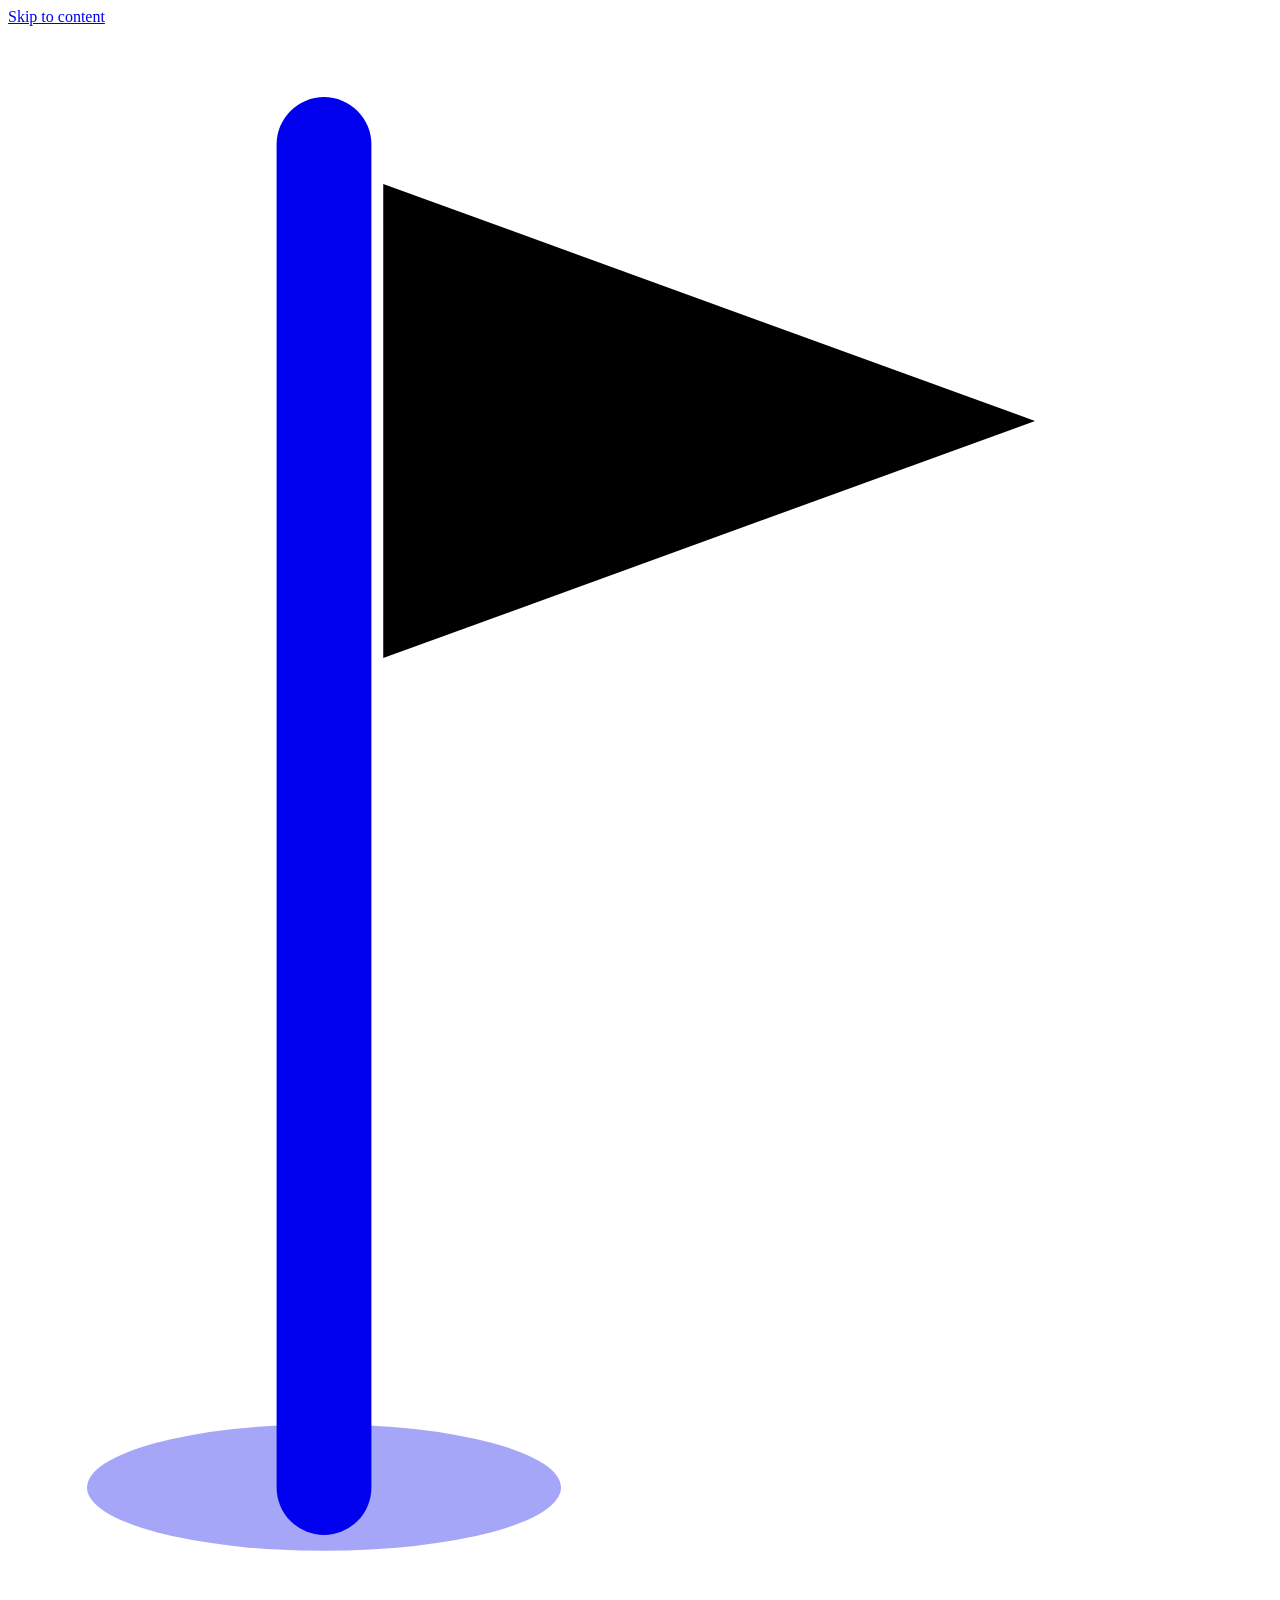
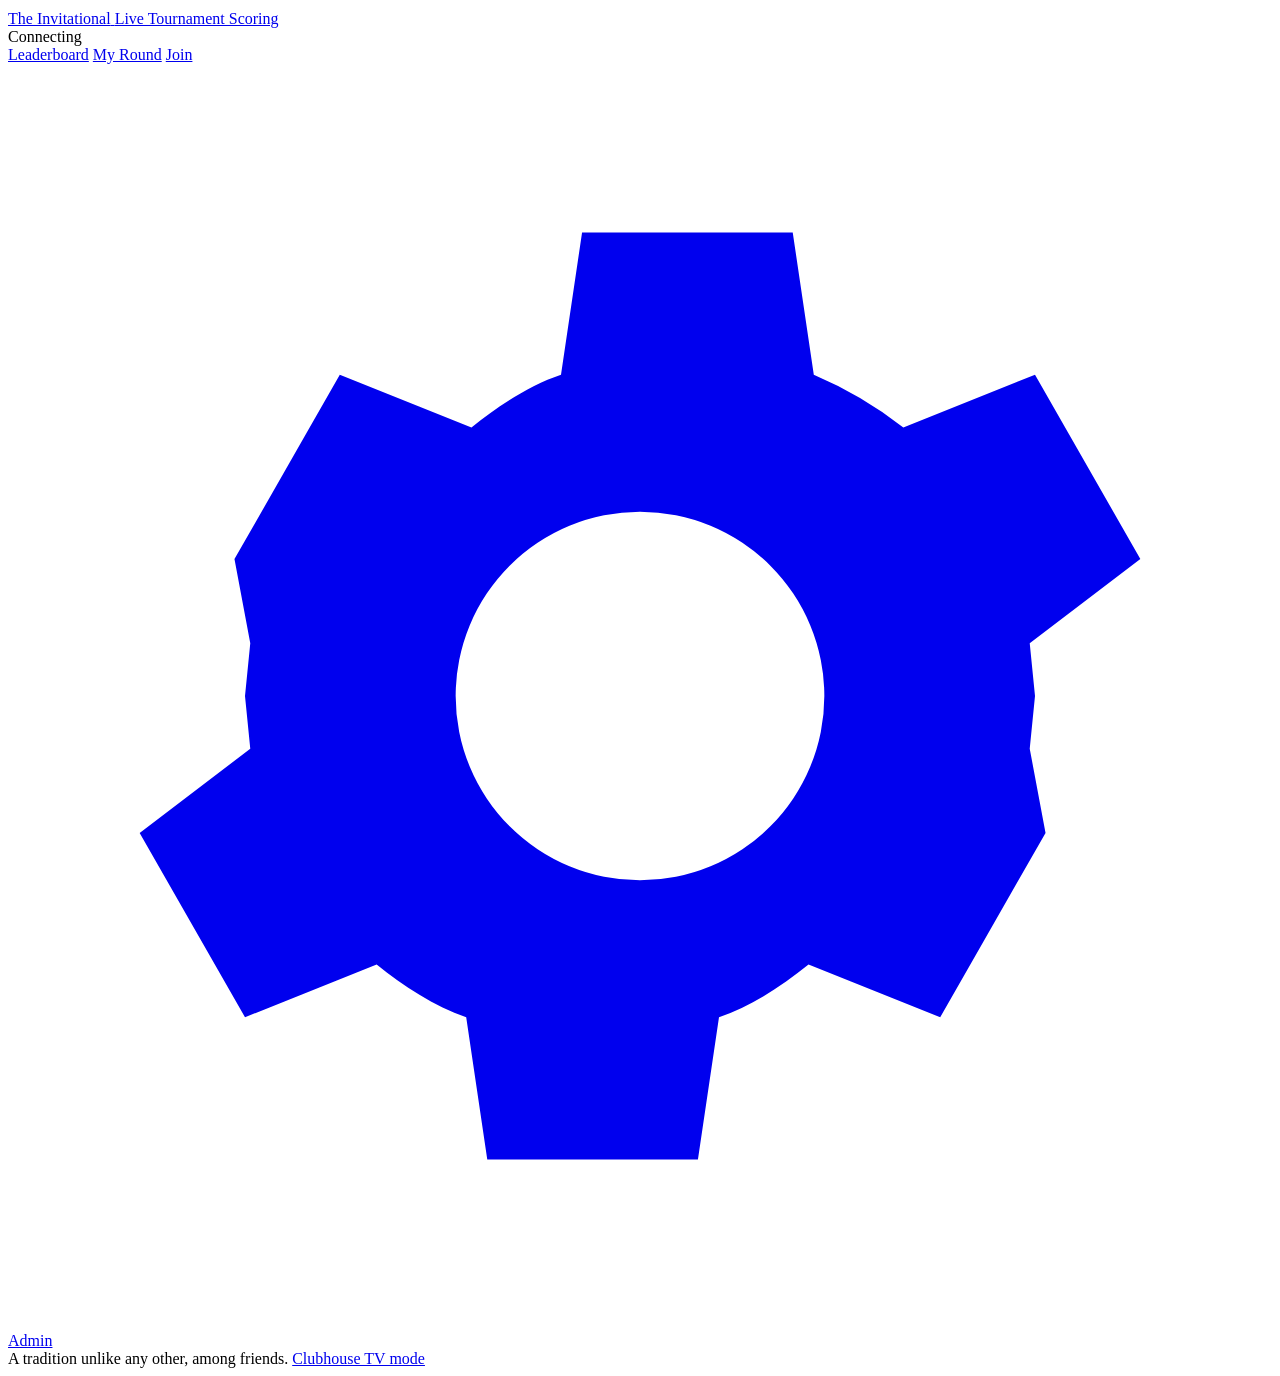
==== golf-leaderboard/static/index.html @ 92e0abac "Add live golf tournament leaderboard web app Masters-inspired leaderboard served by a zero-dependenc" ====
<!doctype html>
<html lang="en">
<head>
  <meta charset="utf-8">
  <meta name="viewport" content="width=device-width, initial-scale=1, viewport-fit=cover">
  <meta name="theme-color" content="#0a3622">
  <title>Leaderboard</title>
  <link rel="icon" href="data:image/svg+xml,%3Csvg xmlns='http://www.w3.org/2000/svg' viewBox='0 0 32 32'%3E%3Crect width='32' height='32' rx='7' fill='%230a3622'/%3E%3Cpath d='M11 6v21' stroke='%23f7f1dc' stroke-width='2.2' stroke-linecap='round'/%3E%3Cpath d='M12 6l12 4.5L12 15z' fill='%23f4c430'/%3E%3C/svg%3E">
  <link rel="preconnect" href="https://fonts.googleapis.com">
  <link rel="preconnect" href="https://fonts.gstatic.com" crossorigin>
  <link href="https://fonts.googleapis.com/css2?family=Libre+Caslon+Text:ital,wght@0,400;0,700;1,400&family=Libre+Franklin:wght@400;500;600;700;800&display=swap" rel="stylesheet">
  <link rel="stylesheet" href="/styles.css">
</head>
<body>
  <a class="skip" href="#main">Skip to content</a>

  <header class="masthead">
    <div class="masthead-inner">
      <a class="brand" href="#/board" aria-label="Leaderboard home">
        <svg class="flag" viewBox="0 0 32 40" aria-hidden="true">
          <path d="M8 3v34" stroke="currentColor" stroke-width="2.4" stroke-linecap="round"/>
          <path d="M9.5 4 26 10 9.5 16z" fill="var(--gold)"/>
          <ellipse cx="8" cy="37" rx="6" ry="1.6" fill="currentColor" opacity=".35"/>
        </svg>
        <span class="brand-text">
          <span class="brand-name" id="tournament-name">The Invitational</span>
          <span class="brand-sub" id="tournament-subtitle">Live Tournament Scoring</span>
        </span>
      </a>
      <div class="live" id="live" data-state="connecting" title="Connection status">
        <span class="live-dot" aria-hidden="true"></span>
        <span class="live-label" id="live-label">Connecting</span>
      </div>
    </div>
    <nav class="tabs" aria-label="Sections">
      <a href="#/board" data-view="board">Leaderboard</a>
      <a href="#/play" data-view="play">My Round</a>
      <a href="#/join" data-view="join">Join</a>
      <a href="#/admin" data-view="admin" class="tab-admin" aria-label="Admin">
        <svg viewBox="0 0 24 24" aria-hidden="true"><path fill="currentColor" d="M12 15.5A3.5 3.5 0 1 1 12 8.5a3.5 3.5 0 0 1 0 7zm7.4-2.5.1-1-.1-1 2.1-1.6-2-3.5-2.5 1a7.6 7.6 0 0 0-1.7-1l-.4-2.7h-4l-.4 2.7c-.6.2-1.2.6-1.7 1l-2.5-1-2 3.5L4.6 11l-.1 1 .1 1-2.1 1.6 2 3.5 2.5-1c.5.4 1.1.8 1.7 1l.4 2.7h4l.4-2.7c.6-.2 1.2-.6 1.7-1l2.5 1 2-3.5z"/></svg>
        <span>Admin</span>
      </a>
    </nav>
  </header>

  <main id="main" class="main">
    <section id="view-board" class="view" hidden></section>
    <section id="view-play" class="view" hidden></section>
    <section id="view-join" class="view" hidden></section>
    <section id="view-admin" class="view" hidden></section>
    <section id="view-tv" class="view" hidden></section>
  </main>

  <footer class="footer">
    <span>A tradition unlike any other, among friends.</span>
    <a href="#/tv">Clubhouse TV mode</a>
  </footer>

  <div class="toast" id="toast" role="status" aria-live="polite"></div>

  <script src="/vendor/qrcode.js" defer></script>
  <script src="/app.js" defer></script>
</body>
</html>
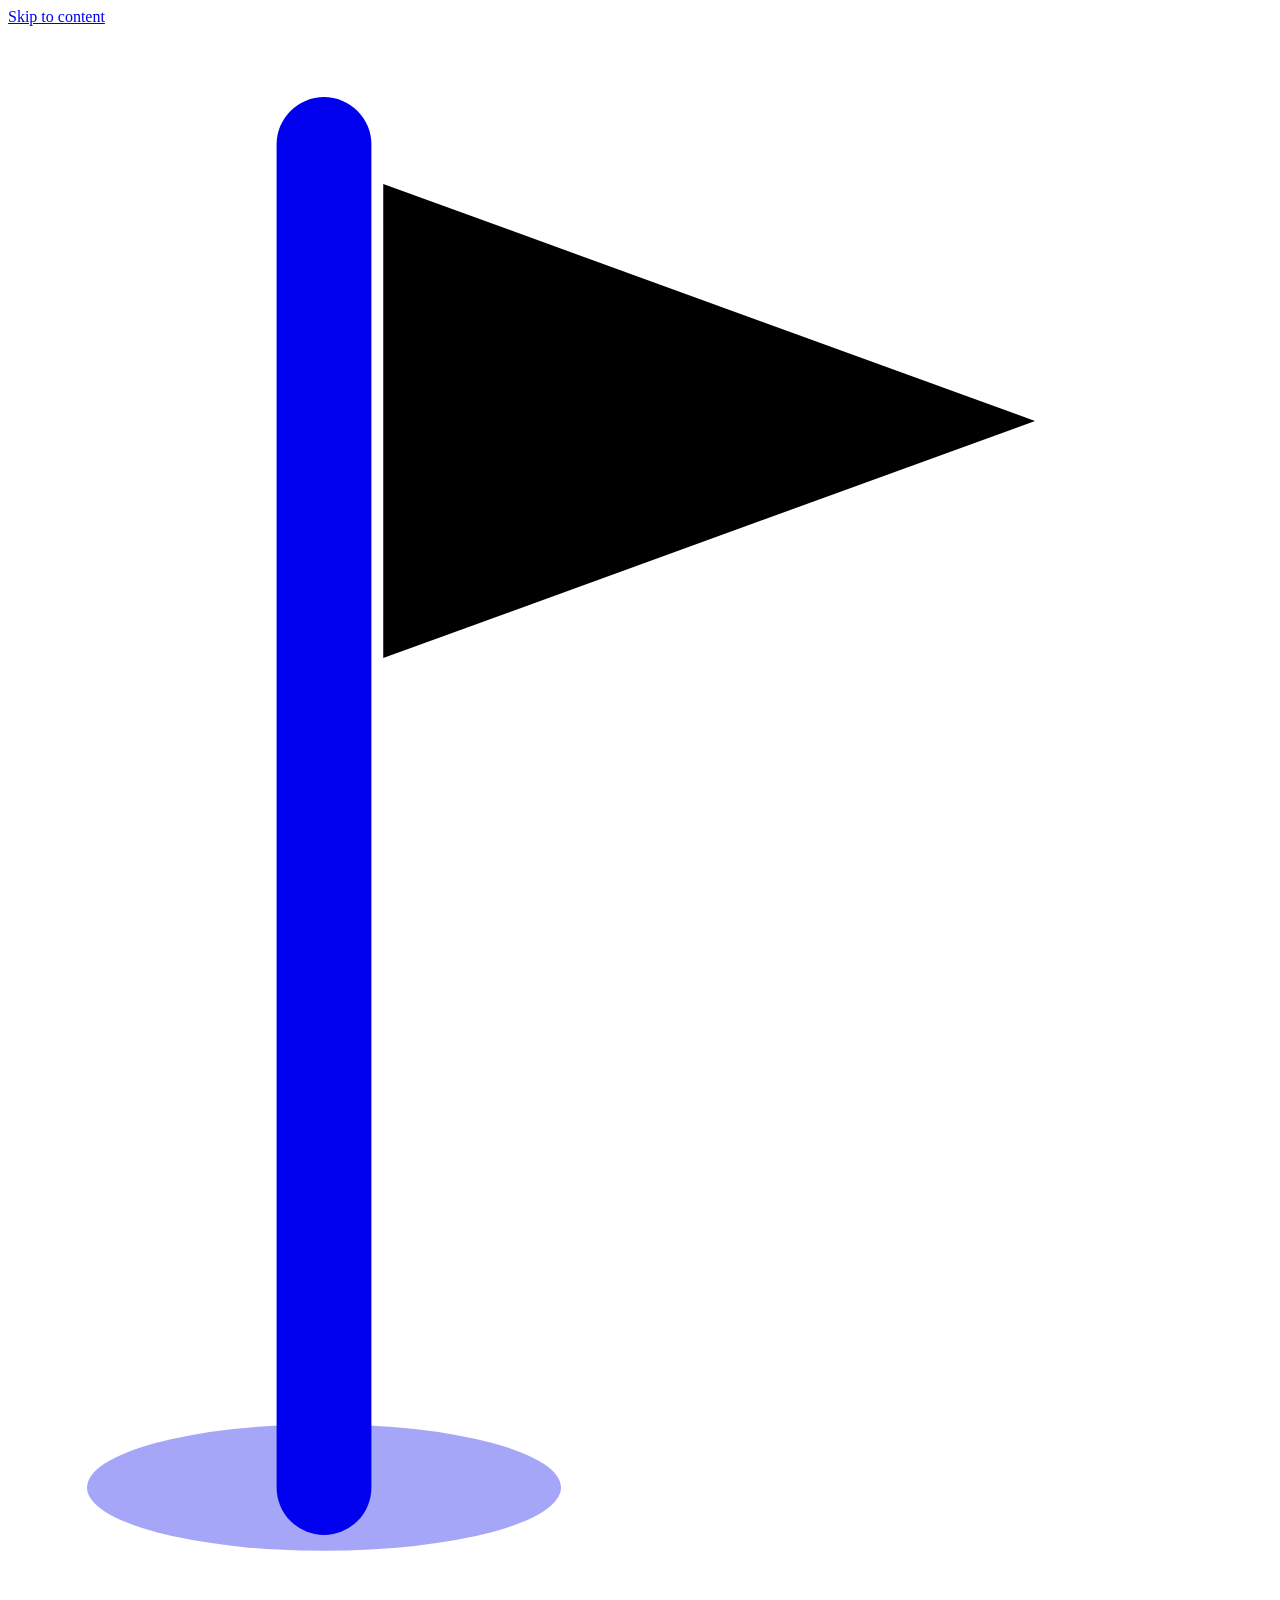
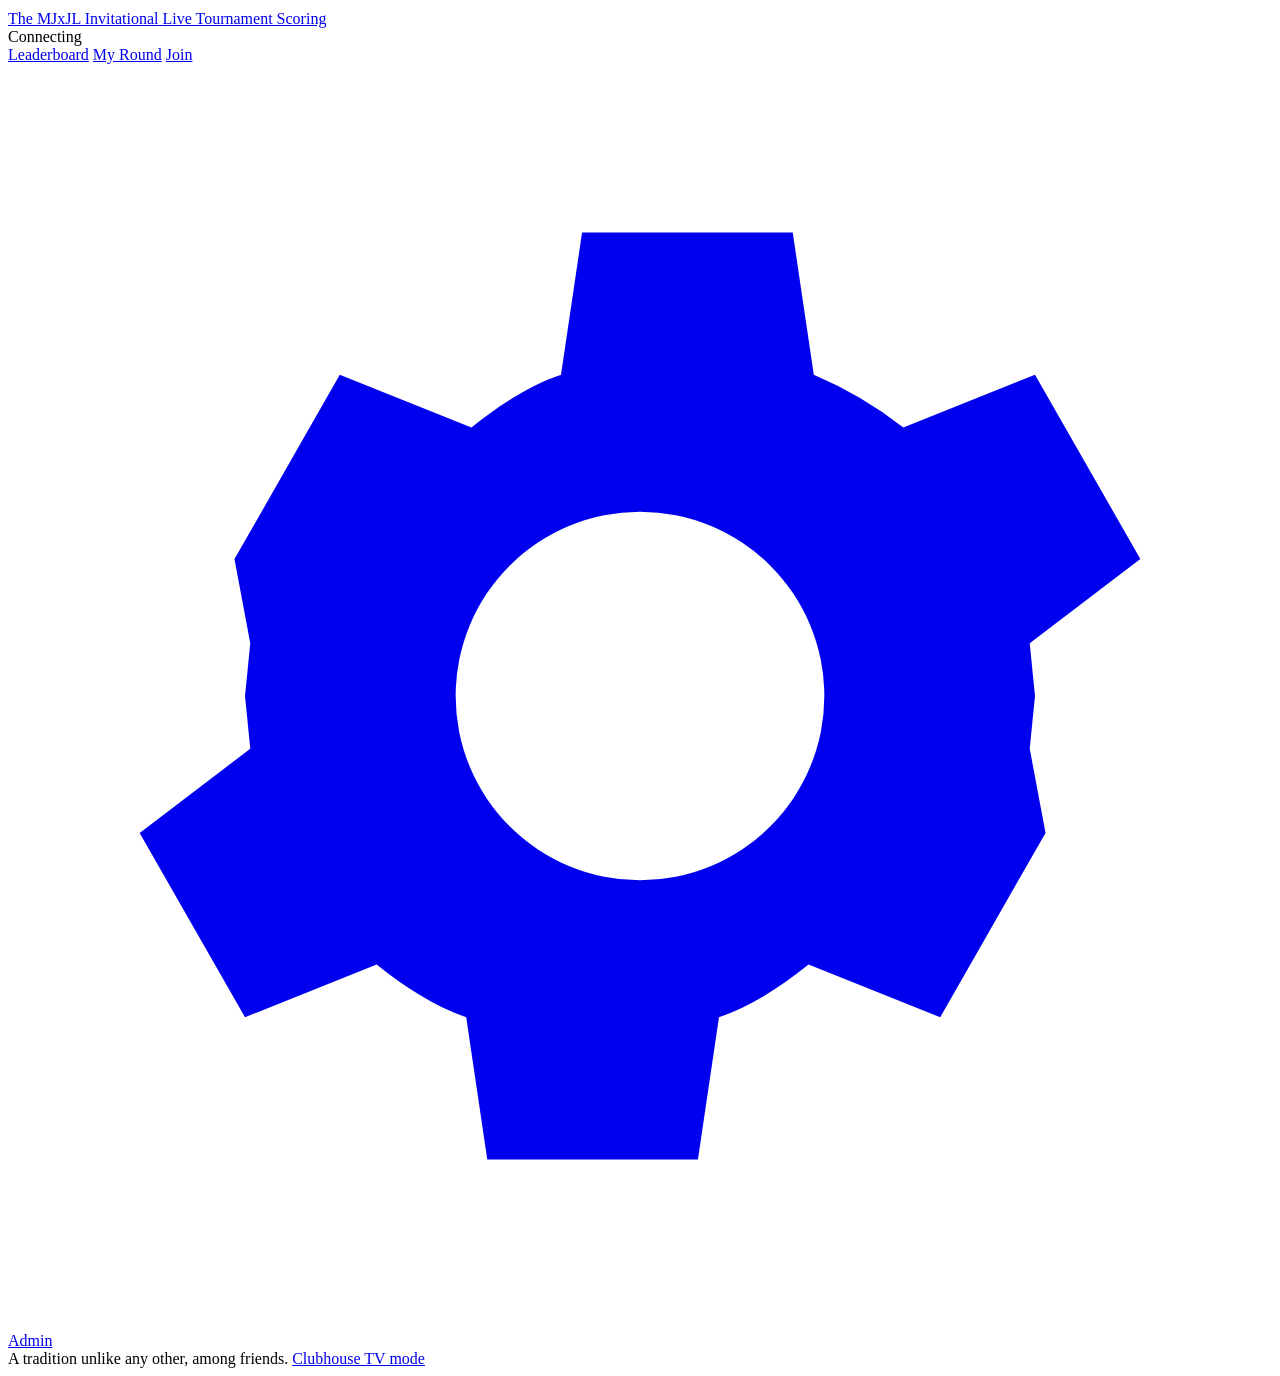
==== commit 026a2850: "Name the tournament The MJxJL Invitational by default Co-Authored-By: Claude Opus 5.5 <noreply@anthr" ====
--- a/golf-leaderboard/static/index.html
+++ b/golf-leaderboard/static/index.html
@@ -23,7 +23,7 @@
           <ellipse cx="8" cy="37" rx="6" ry="1.6" fill="currentColor" opacity=".35"/>
         </svg>
         <span class="brand-text">
-          <span class="brand-name" id="tournament-name">The Invitational</span>
+          <span class="brand-name" id="tournament-name">The MJxJL Invitational</span>
           <span class="brand-sub" id="tournament-subtitle">Live Tournament Scoring</span>
         </span>
       </a>
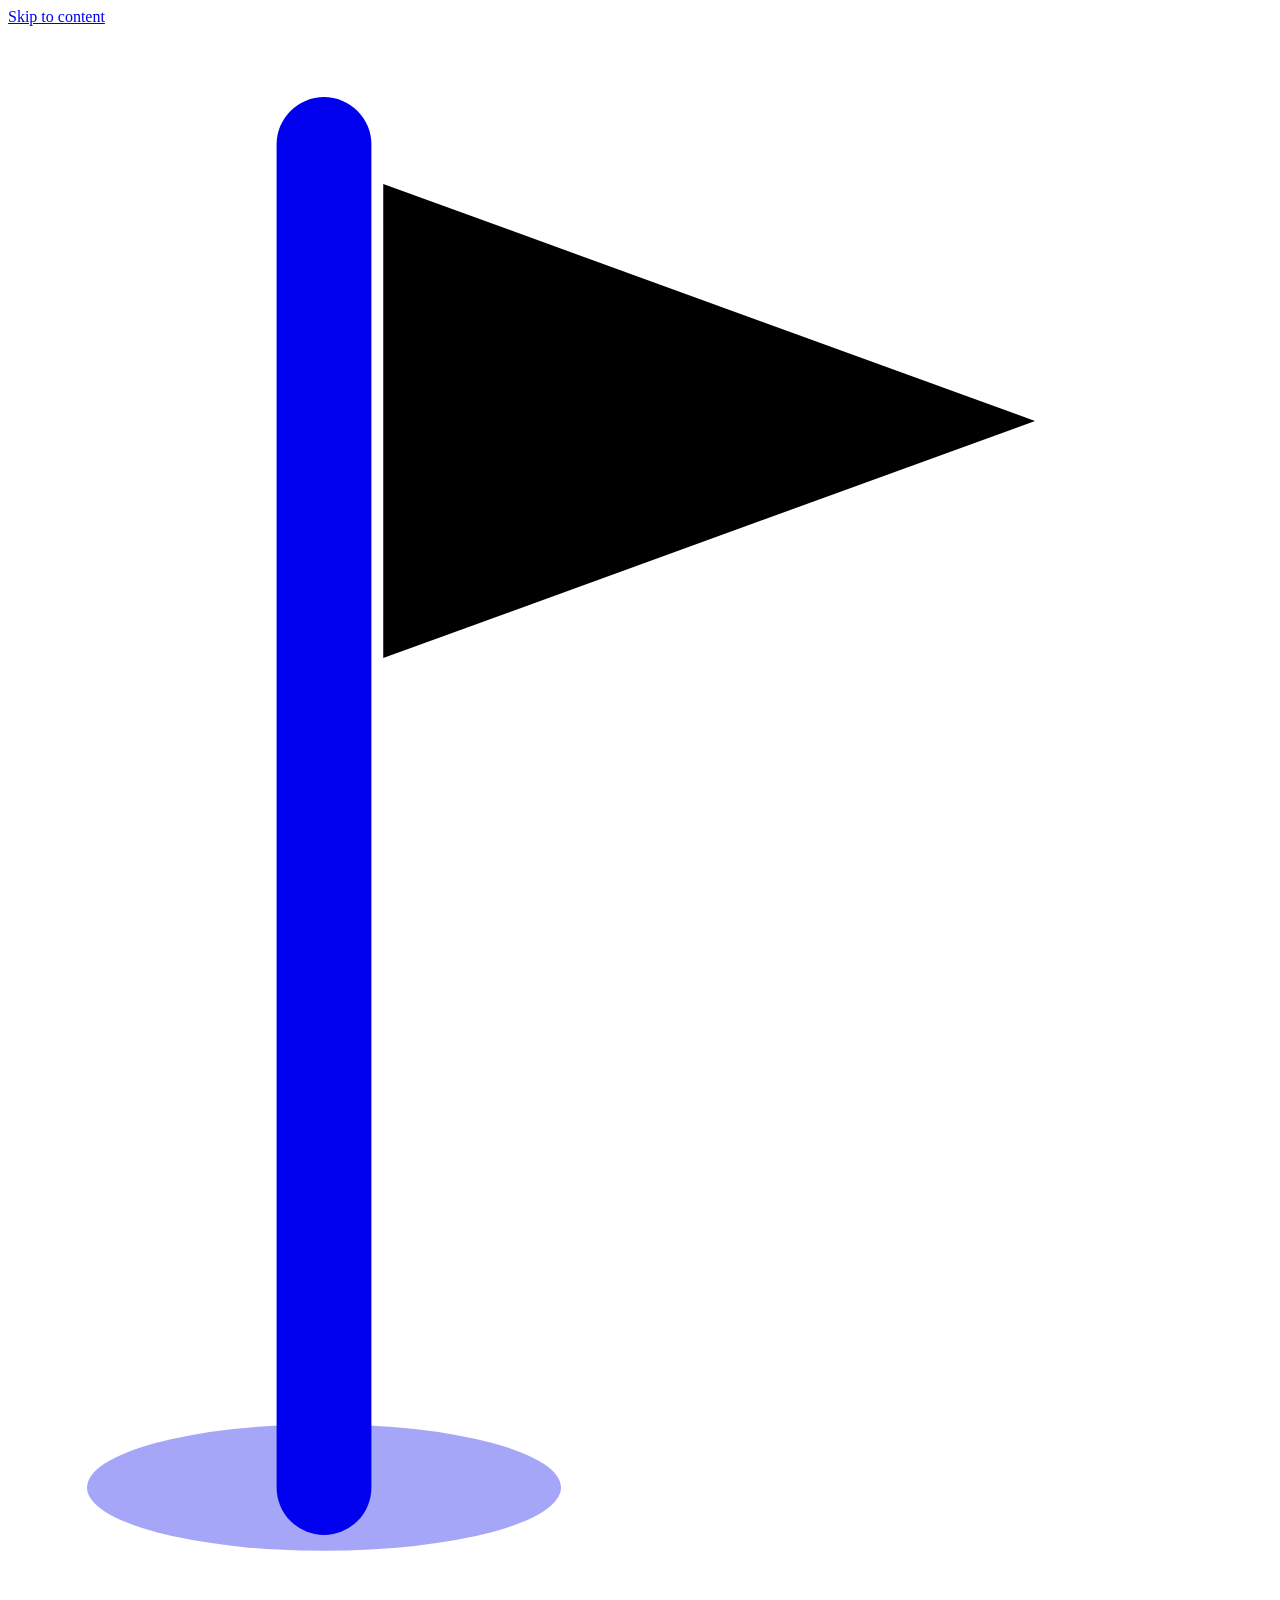
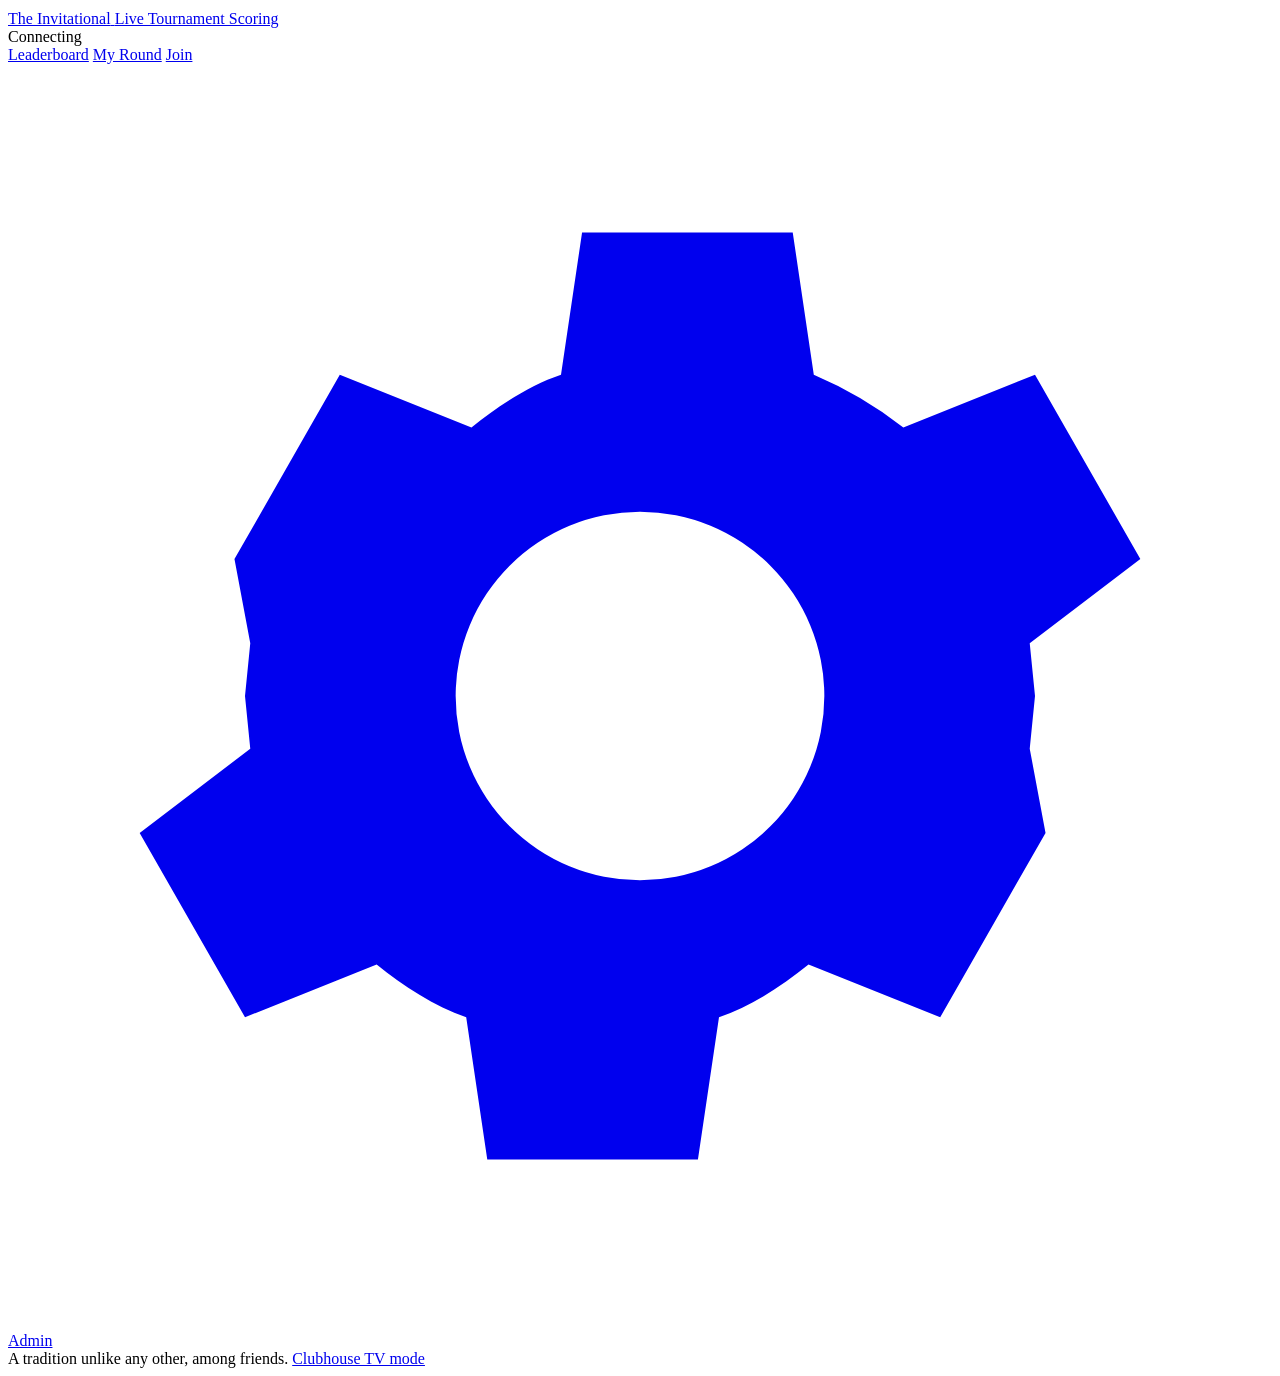
==== commit decba42a: "Revert default tournament name to The Invitational The host sets the name from the Admin page instea" ====
--- a/golf-leaderboard/static/index.html
+++ b/golf-leaderboard/static/index.html
@@ -23,7 +23,7 @@
           <ellipse cx="8" cy="37" rx="6" ry="1.6" fill="currentColor" opacity=".35"/>
         </svg>
         <span class="brand-text">
-          <span class="brand-name" id="tournament-name">The MJxJL Invitational</span>
+          <span class="brand-name" id="tournament-name">The Invitational</span>
           <span class="brand-sub" id="tournament-subtitle">Live Tournament Scoring</span>
         </span>
       </a>
